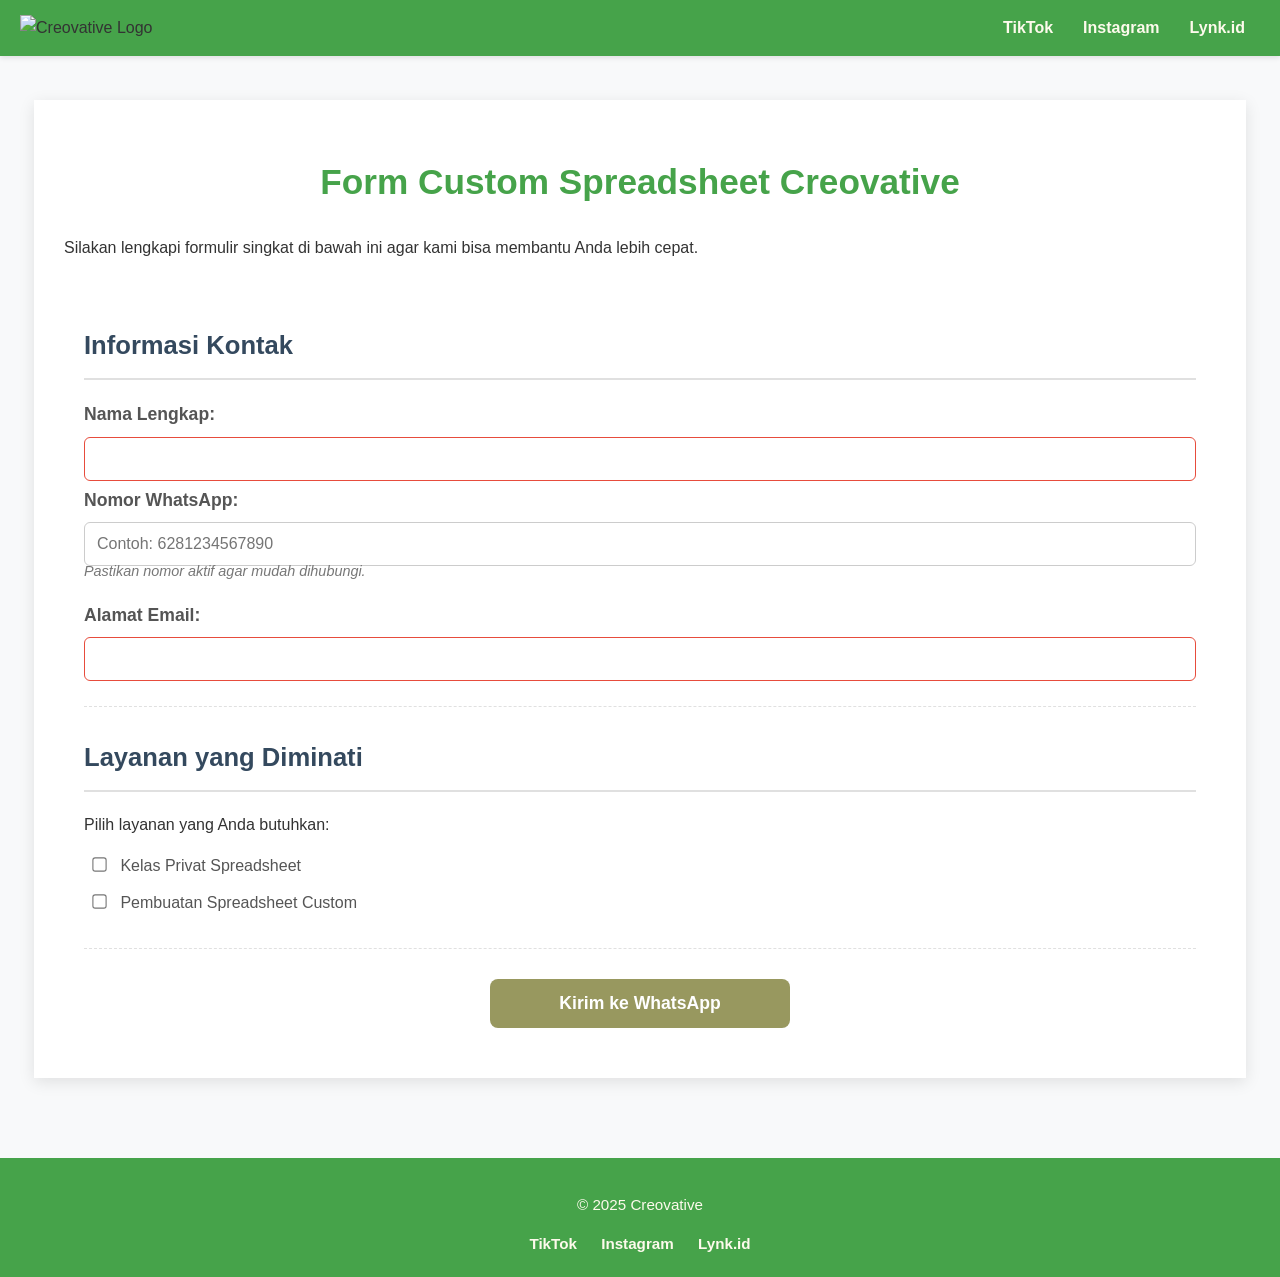
==== form-customer/index.html @ 51a737f7 "Add files via upload" ====
<!DOCTYPE html>
<html lang="id">
<head>
    <meta charset="UTF-8">
    <meta name="viewport" content="width=device-width, initial-scale=1.0, user-scalable=no, maximum-scale=1.0, minimum-scale=1.0">
    
    <title>Form Custom Spreadsheet - Creovative</title>
    <meta name="description" content="Lebih Produktif Bersama Creovative">
    <meta name="theme-color" content="#98985F">
    <meta name="apple-mobile-web-app-status-bar-style" content="black-translucent">

    <link rel="icon" type="image/webp" href="https://raw.githubusercontent.com/creovative/creovative.github.io/refs/heads/main/IMG_4034.webp">
    <link rel="apple-touch-icon" href="https://raw.githubusercontent.com/creovative/creovative.github.io/refs/heads/main/IMG_4034.webp">
    <meta property="og:title" content="Form Custom Spreadsheet - Creovative">
    <meta property="og:description" content="Lebih Produktif Bersama Creovative">
    <meta property="og:image" content="https://raw.githubusercontent.com/creovative/creovative.github.io/refs/heads/main/IMG_4034.webp">
    <meta property="og:url" content="https://creovative.github.io/">
    <meta property="og:type" content="website">
    <meta property="og:site_name" content="Creovative">
    
    <style>
        body {
            font-family: 'Segoe UI', Tahoma, Geneva, Verdana, sans-serif;
            line-height: 1.6;
            margin: 0;
            padding: 0;
            background-color: #f8f9fa;
            color: #333;
            box-sizing: border-box;
            min-height: 100vh;
            display: flex;
            flex-direction: column;
            overflow-x: hidden;
        }

        header {
            background: #46a34a;
            padding: 15px 0;
            display: flex;
            justify-content: space-between;
            align-items: center;
            box-shadow: 0 2px 5px rgba(0, 0, 0, 0.1);
            width: 100%;
            position: fixed;
            top: 0;
            left: 0;
            z-index: 1000;
        }

        header .logo img {
            height: 50px;
            width: auto;
            margin-left: 20px;
        }

        header nav {
            margin-right: 20px;
        }

        header nav a {
            color: #FDFAEC;
            text-decoration: none;
            margin: 0 15px;
            font-weight: bold;
            font-size: 1em;
            transition: color 0.3s ease;
        }

        header nav a:hover {
            color: #2c3e50;
        }

        .hamburger {
            display: none;
            font-size: 1.5em;
            color: #FDFAEC;
            cursor: pointer;
            margin-right: 20px;
        }

        .nav-menu {
            display: flex;
            align-items: center;
        }

        .nav-menu.active {
            display: flex;
            flex-direction: column;
            position: absolute;
            top: 60px;
            right: 20px;
            background: #46a34a;
            padding: 10px;
            border-radius: 5px;
            box-shadow: 0 2px 5px rgba(0, 0, 0, 0.2);
        }

        .nav-menu.active a {
            margin: 10px 0;
        }

        .container {
            max-width: 1200px;
            margin: 100px auto 40px auto; /* Jarak simetris untuk desktop */
            background: #fff;
            padding: 30px;
            box-shadow: 0 4px 15px rgba(0, 0, 0, 0.1);
            width: 90%;
            flex-grow: 1;
        }

        .container form {
            padding: 20px;
        }

        h1 {
            color: #46a34a;
            text-align: center;
            margin-bottom: 25px;
            font-size: 2.2em;
        }

        h2 {
            color: #34495e;
            border-bottom: 2px solid #e0e0e0;
            padding-bottom: 12px;
            margin-top: 30px;
            margin-bottom: 20px;
            font-size: 1.6em;
        }

        p {
            margin-bottom: 15px;
        }

        .section {
            margin-bottom: 30px;
            padding-bottom: 20px;
            border-bottom: 1px dashed #e0e0e0;
            display: none;
        }

        .section.always-visible {
            display: block;
        }

        .section:last-child {
            border-bottom: none;
        }

        label {
            display: block;
            margin-bottom: 8px;
            font-weight: bold;
            color: #555;
            font-size: 1.1em;
        }

        input[type="text"],
        input[type="email"],
        input[type="tel"],
        textarea,
        select {
            width: 100%;
            padding: 12px;
            margin-bottom: 5px;
            border: 1px solid #ccc;
            border-radius: 6px;
            box-sizing: border-box;
            font-size: 1em;
            transition: border-color 0.3s ease, box-shadow 0.3s ease;
        }

        input[type="text"]:focus,
        input[type="email"]:focus,
        input[type="tel"]:focus,
        textarea:focus,
        select:focus {
            border-color: #007bff;
            box-shadow: 0 0 5px rgba(0, 123, 255, 0.2);
            outline: none;
        }

        input:invalid:not(:placeholder-shown),
        textarea:invalid:not(:placeholder-shown) {
            border-color: #e74c3c;
        }

        .error-message {
            color: #e74c3c;
            font-size: 0.85em;
            margin-top: 5px;
            margin-bottom: 15px;
            display: none;
        }

        input[type="radio"],
        input[type="checkbox"] {
            margin-right: 10px;
            transform: scale(1.1);
        }

        .radio-group label,
        .checkbox-group label {
            display: block;
            font-weight: normal;
            margin-bottom: 12px;
            font-size: 1em;
            padding-left: 5px;
        }

        textarea {
            resize: vertical;
            min-height: 80px;
        }

        .note {
            font-size: 0.9em;
            color: #777;
            margin-top: -10px;
            margin-bottom: 20px;
            line-height: 1.4;
        }

        .whatsapp-button {
            display: block;
            width: 100%;
            max-width: 300px; /* Batas maksimum lebar tombol */
            margin: 25px auto 0 auto;
            background-color: #98985F;
            color: white;
            padding: 14px 28px;
            border-radius: 8px;
            text-decoration: none;
            font-weight: bold;
            font-size: 1.1em;
            text-align: center;
            transition: background-color 0.3s ease, transform 0.2s ease;
            border: none;
            cursor: pointer;
            box-sizing: border-box;
        }

        .whatsapp-button:hover {
            background-color: #7A7A4C;
            transform: translateY(-2px);
        }

        .final-note {
            text-align: center;
            margin-top: 20px;
            font-size: 0.9em;
            color: #6a5a00;
            background-color: #fef8e7;
            padding: 15px;
            border-left: 6px solid #ffc107;
            border-radius: 8px;
        }

        .service-error-message {
            color: #e74c3c;
            font-size: 0.9em;
            margin-top: -10px;
            margin-bottom: 15px;
            display: none;
        }

        footer {
            background: #46a34a;
            padding: 20px 0;
            text-align: center;
            color: #FDFAEC;
            font-size: 0.95em;
            margin-top: 40px;
            width: 100%;
        }

        footer a {
            color: #FDFAEC;
            text-decoration: none;
            margin: 0 10px;
            font-weight: bold;
            transition: color 0.3s ease;
        }

        footer a:hover {
            color: #2c3e50;
        }

        footer .social-links {
            margin-top: 10px;
        }

        @media (max-width: 1024px) {
            .container {
                width: 95%;
                margin: 80px auto 30px auto;
                padding: 20px;
            }

            .container form {
                padding: 15px;
            }

            .whatsapp-button {
                max-width: 250px;
            }
        }

        @media (max-width: 768px) {
            .hamburger {
                display: block;
            }

            .nav-menu {
                display: none;
            }

            .nav-menu.active {
                display: flex;
            }

            header nav {
                display: none;
            }

            header {
                padding: 10px 0;
            }

            header .logo img {
                height: 40px;
                margin-left: 15px;
            }

            .container {
                width: 90%;
                margin: 70px auto 25px auto;
                padding: 15px;
            }

            .container form {
                padding: 10px;
            }

            h1 {
                font-size: 1.8em;
            }

            h2 {
                font-size: 1.4em;
                margin-top: 20px;
            }

            input[type="text"],
            input[type="email"],
            input[type="tel"],
            textarea,
            select {
                padding: 10px;
                margin-bottom: 8px;
            }

            .error-message {
                margin-bottom: 10px;
            }

            .radio-group label,
            .checkbox-group label {
                margin-bottom: 10px;
            }

            .whatsapp-button {
                max-width: 200px;
                padding: 12px 20px;
                font-size: 1em;
            }

            footer {
                padding: 15px 0;
                margin-top: 25px;
                font-size: 0.9em;
            }

            footer a {
                margin: 0 8px;
            }
        }

        @media (max-width: 480px) {
            .hamburger {
                margin-right: 15px;
            }

            header .logo img {
                height: 35px;
                margin-left: 10px;
            }

            .container {
                width: 85%;
                margin: 60px auto 20px auto;
                padding: 10px;
            }

            .container form {
                padding: 8px;
            }

            h1 {
                font-size: 1.5em;
                margin-bottom: 15px;
            }

            h2 {
                font-size: 1.2em;
                margin-top: 15px;
                padding-bottom: 6px;
            }

            label {
                font-size: 1em;
                margin-bottom: 6px;
            }

            input[type="text"],
            input[type="email"],
            input[type="tel"],
            textarea,
            select {
                padding: 8px;
                margin-bottom: 6px;
            }

            .error-message {
                margin-bottom: 8px;
                font-size: 0.8em;
            }

            .note {
                font-size: 0.85em;
                margin-bottom: 12px;
            }

            .radio-group label,
            .checkbox-group label {
                font-size: 0.9em;
                margin-bottom: 8px;
            }

            .final-note {
                padding: 12px;
                font-size: 0.85em;
            }

            .whatsapp-button {
                max-width: 180px;
                padding: 10px 15px;
                font-size: 0.9em;
                margin-top: 15px;
            }

            footer {
                padding: 10px 0;
                margin-top: 20px;
                font-size: 0.8em;
            }

            footer a {
                display: block;
                margin: 5px 0;
            }
        }
    </style>
</head>
<body>
    <header>
        <div class="logo">
            <img src="https://raw.githubusercontent.com/creovative/creovative.github.io/refs/heads/main/IMG_4034.webp" alt="Creovative Logo">
        </div>
        <div class="hamburger">☰</div>
        <nav class="nav-menu">
            <a href="https://www.tiktok.com/@creovativee?_t=ZS-8x0nUzgeX7S&_r=1" target="_blank" rel="noopener noreferrer">TikTok</a>
            <a href="https://www.instagram.com/creovative_?igsh=OXc0cjI1Z3Jncjg1" target="_blank" rel="noopener noreferrer">Instagram</a>
            <a href="https://lynk.id/creovative" target="_blank" rel="noopener noreferrer">Lynk.id</a>
        </nav>
    </header>

    <div class="container">
        <h1>Form Custom Spreadsheet Creovative</h1>
        <p>Silakan lengkapi formulir singkat di bawah ini agar kami bisa membantu Anda lebih cepat.</p>

        <form id="creovativeForm" novalidate>
            <div class="section always-visible">
                <h2>Informasi Kontak</h2>
                <div>
                    <label for="nama">Nama Lengkap:</label>
                    <input type="text" id="nama" name="nama" required>
                    <div class="error-message" id="namaError">Nama lengkap wajib diisi.</div>
                </div>

                <div>
                    <label for="whatsapp">Nomor WhatsApp:</label>
                    <input type="tel" id="whatsapp" name="whatsapp" placeholder="Contoh: 6281234567890" required>
                    <div class="error-message" id="whatsappError">Nomor WhatsApp wajib diisi.</div>
                    <p class="note"><em>Pastikan nomor aktif agar mudah dihubungi.</em></p>
                </div>

                <div>
                    <label for="email">Alamat Email:</label>
                    <input type="email" id="email" name="email" required>
                    <div class="error-message" id="emailError">Alamat email wajib diisi dan format harus benar.</div>
                </div>
            </div>

            <div class="section always-visible">
                <h2>Layanan yang Diminati</h2>
                <p>Pilih layanan yang Anda butuhkan:</p>
                <div class="checkbox-group" id="layananCheckboxes">
                    <label><input type="checkbox" name="layanan" value="Kelas Privat Spreadsheet" id="checkboxPrivat"> Kelas Privat Spreadsheet</label>
                    <label><input type="checkbox" name="layanan" value="Pembuatan Spreadsheet Custom" id="checkboxCustom"> Pembuatan Spreadsheet Custom</label>
                </div>
                <div class="service-error-message" id="layananError">Mohon pilih setidaknya satu layanan.</div>
            </div>

            <div class="section" id="kebutuhanSection">
                <h2>Ceritakan Kebutuhan Anda</h2>
                <div>
                    <label for="kebutuhan_detail">Jelaskan singkat kebutuhan Anda (Misal: belajar VLOOKUP, buat laporan keuangan, dll.):</label>
                    <textarea id="kebutuhan_detail" name="kebutuhan_detail" placeholder="Contoh: Saya ingin belajar membuat dashboard data penjualan dengan PivotTable dan grafik. Atau: Saya butuh spreadsheet untuk melacak inventaris toko online saya." required></textarea>
                    <div class="error-message" id="kebutuhanDetailError">Penjelasan kebutuhan wajib diisi.</div>
                </div>
            </div>
            
            <button type="button" class="whatsapp-button" id="sendWhatsapp">Kirim ke WhatsApp</button>
        </form>
    </div>

    <footer>
        <p>© 2025 Creovative </p>
        <div class="social-links">
            <a href="https://www.tiktok.com/@creovativee?_t=ZS-8x0nUzgeX7S&_r=1" target="_blank" rel="noopener noreferrer">TikTok</a>
            <a href="https://www.instagram.com/creovative_?igsh=OXc0cjI1Z3Jncjg1" target="_blank" rel="noopener noreferrer">Instagram</a>
            <a href="https://lynk.id/creovative" target="_blank" rel="noopener noreferrer">Lynk.id</a>
        </div>
    </footer>

    <script>
        document.addEventListener('DOMContentLoaded', function() {
            const form = document.getElementById('creovativeForm');
            const checkboxPrivat = document.getElementById('checkboxPrivat');
            const checkboxCustom = document.getElementById('checkboxCustom');
            const kebutuhanSection = document.getElementById('kebutuhanSection');
            const whatsappButton = document.getElementById('sendWhatsapp');
            const hamburger = document.querySelector('.hamburger');
            const navMenu = document.querySelector('.nav-menu');

            const namaError = document.getElementById('namaError');
            const whatsappError = document.getElementById('whatsappError');
            const emailError = document.getElementById('emailError');
            const kebutuhanDetailError = document.getElementById('kebutuhanDetailError');
            const layananError = document.getElementById('layananError');

            function showError(element, messageElement, isValid) {
                if (isValid) {
                    messageElement.style.display = 'none';
                    element.style.borderColor = '#ccc';
                } else {
                    messageElement.style.display = 'block';
                    element.style.borderColor = '#e74c3c';
                }
            }

            function toggleKebutuhanSection() {
                if (checkboxPrivat.checked || checkboxCustom.checked) {
                    kebutuhanSection.style.display = 'block';
                    document.getElementById('kebutuhan_detail').setAttribute('required', 'required');
                } else {
                    kebutuhanSection.style.display = 'none';
                    document.getElementById('kebutuhan_detail').removeAttribute('required');
                    document.getElementById('kebutuhan_detail').value = '';
                    showError(document.getElementById('kebutuhan_detail'), kebutuhanDetailError, true);
                }
            }

            checkboxPrivat.addEventListener('change', toggleKebutuhanSection);
            checkboxCustom.addEventListener('change', toggleKebutuhanSection);

            toggleKebutuhanSection();

            whatsappButton.addEventListener('click', function(event) {
                event.preventDefault();

                let formIsValid = true;

                if (document.getElementById('nama').value.trim() === '') {
                    showError(document.getElementById('nama'), namaError, false);
                    formIsValid = false;
                } else {
                    showError(document.getElementById('nama'), namaError, true);
                }

                if (document.getElementById('whatsapp').value.trim() === '') {
                    showError(document.getElementById('whatsapp'), whatsappError, false);
                    formIsValid = false;
                } else {
                    showError(document.getElementById('whatsapp'), whatsappError, true);
                }

                const emailInput = document.getElementById('email');
                if (emailInput.value.trim() === '') {
                    showError(emailInput, emailError, false);
                    emailError.textContent = 'Alamat email wajib diisi.';
                    formIsValid = false;
                } else if (!emailInput.checkValidity()) {
                    showError(emailInput, emailError, false);
                    emailError.textContent = 'Format email tidak valid.';
                    formIsValid = false;
                } else {
                    showError(emailInput, emailError, true);
                    emailError.textContent = 'Alamat email wajib diisi dan format harus benar.';
                }

                const isPrivatChecked = checkboxPrivat.checked;
                const isCustomChecked = checkboxCustom.checked;
                if (!isPrivatChecked && !isCustomChecked) {
                    layananError.style.display = 'block';
                    formIsValid = false;
                } else {
                    layananError.style.display = 'none';
                }

                if (kebutuhanSection.style.display === 'block') {
                    if (document.getElementById('kebutuhan_detail').value.trim() === '') {
                        showError(document.getElementById('kebutuhan_detail'), kebutuhanDetailError, false);
                        formIsValid = false;
                    } else {
                        showError(document.getElementById('kebutuhan_detail'), kebutuhanDetailError, true);
                    }
                }

                if (!formIsValid) {
                    const firstInvalid = form.querySelector('.error-message[style*="display: block"]');
                    if (firstInvalid) {
                        const inputElement = firstInvalid.previousElementSibling.tagName === 'P'
                            ? firstInvalid.previousElementSibling.previousElementSibling
                            : firstInvalid.previousElementSibling;
                        if (inputElement) {
                            inputElement.scrollIntoView({ behavior: 'smooth', block: 'center' });
                            inputElement.focus();
                        }
                    }
                    return;
                }

                let message = 'Halo Creovative! Saya sudah mengisi form konsultasi custom sheet. Berikut ringkasan data saya:\n\n';

                const getValue = (id) => document.getElementById(id) ? document.getElementById(id).value.trim() : '';
                const getCheckboxValues = (name) => {
                    const checkboxes = document.getElementsByName(name);
                    const values = [];
                    for (const checkbox of checkboxes) {
                        if (checkbox.checked) {
                            values.push(checkbox.value);
                        }
                    }
                    return values.length > 0 ? values.join(', ') : 'Tidak dipilih';
                };

                message += '--- Info Kontak ---\n';
                message += 'Nama: ' + getValue('nama') + '\n';
                message += 'WhatsApp: ' + getValue('whatsapp') + '\n';
                message += 'Email: ' + getValue('email') + '\n';
                message += '\n';

                message += '--- Layanan Diminati ---\n';
                message += 'Layanan: ' + getCheckboxValues('layanan') + '\n\n';

                if (isPrivatChecked || isCustomChecked) {
                    message += '--- Kebutuhan Saya ---\n';
                    message += 'Detail: ' + (getValue('kebutuhan_detail') || 'Tidak diisi') + '\n\n';
                }

                message += 'Mohon tindak lanjutnya yaa, terimakasih!';

                const whatsappNumber = '62881080606200';
                const encodedMessage = encodeURIComponent(message);
                const whatsappUrl = `https://wa.me/${whatsappNumber}?text=${encodedMessage}`;

                window.open(whatsappUrl, '_blank');
            });

            document.getElementById('nama').addEventListener('input', function() {
                showError(this, namaError, this.value.trim() !== '');
            });

            document.getElementById('whatsapp').addEventListener('input', function() {
                showError(this, whatsappError, this.value.trim() !== '');
            });

            document.getElementById('email').addEventListener('input', function() {
                if (this.value.trim() === '' || !this.checkValidity()) {
                    showError(this, emailError, false);
                    emailError.textContent = this.value.trim() === '' ? 'Alamat email wajib diisi.' : 'Format email tidak valid.';
                } else {
                    showError(this, emailError, true);
                    emailError.textContent = 'Alamat email wajib diisi dan format harus benar.';
                }
            });

            document.getElementById('kebutuhan_detail').addEventListener('input', function() {
                if (kebutuhanSection.style.display === 'block') {
                    showError(this, kebutuhanDetailError, this.value.trim() !== '');
                }
            });

            checkboxPrivat.addEventListener('change', function() {
                if (checkboxPrivat.checked || checkboxCustom.checked) {
                    layananError.style.display = 'none';
                }
            });

            checkboxCustom.addEventListener('change', function() {
                if (checkboxPrivat.checked || checkboxCustom.checked) {
                    layananError.style.display = 'none';
                }
            });

            // Toggle hamburger menu
            hamburger.addEventListener('click', function() {
                navMenu.classList.toggle('active');
            });
        });
    </script>
</body>
</html>
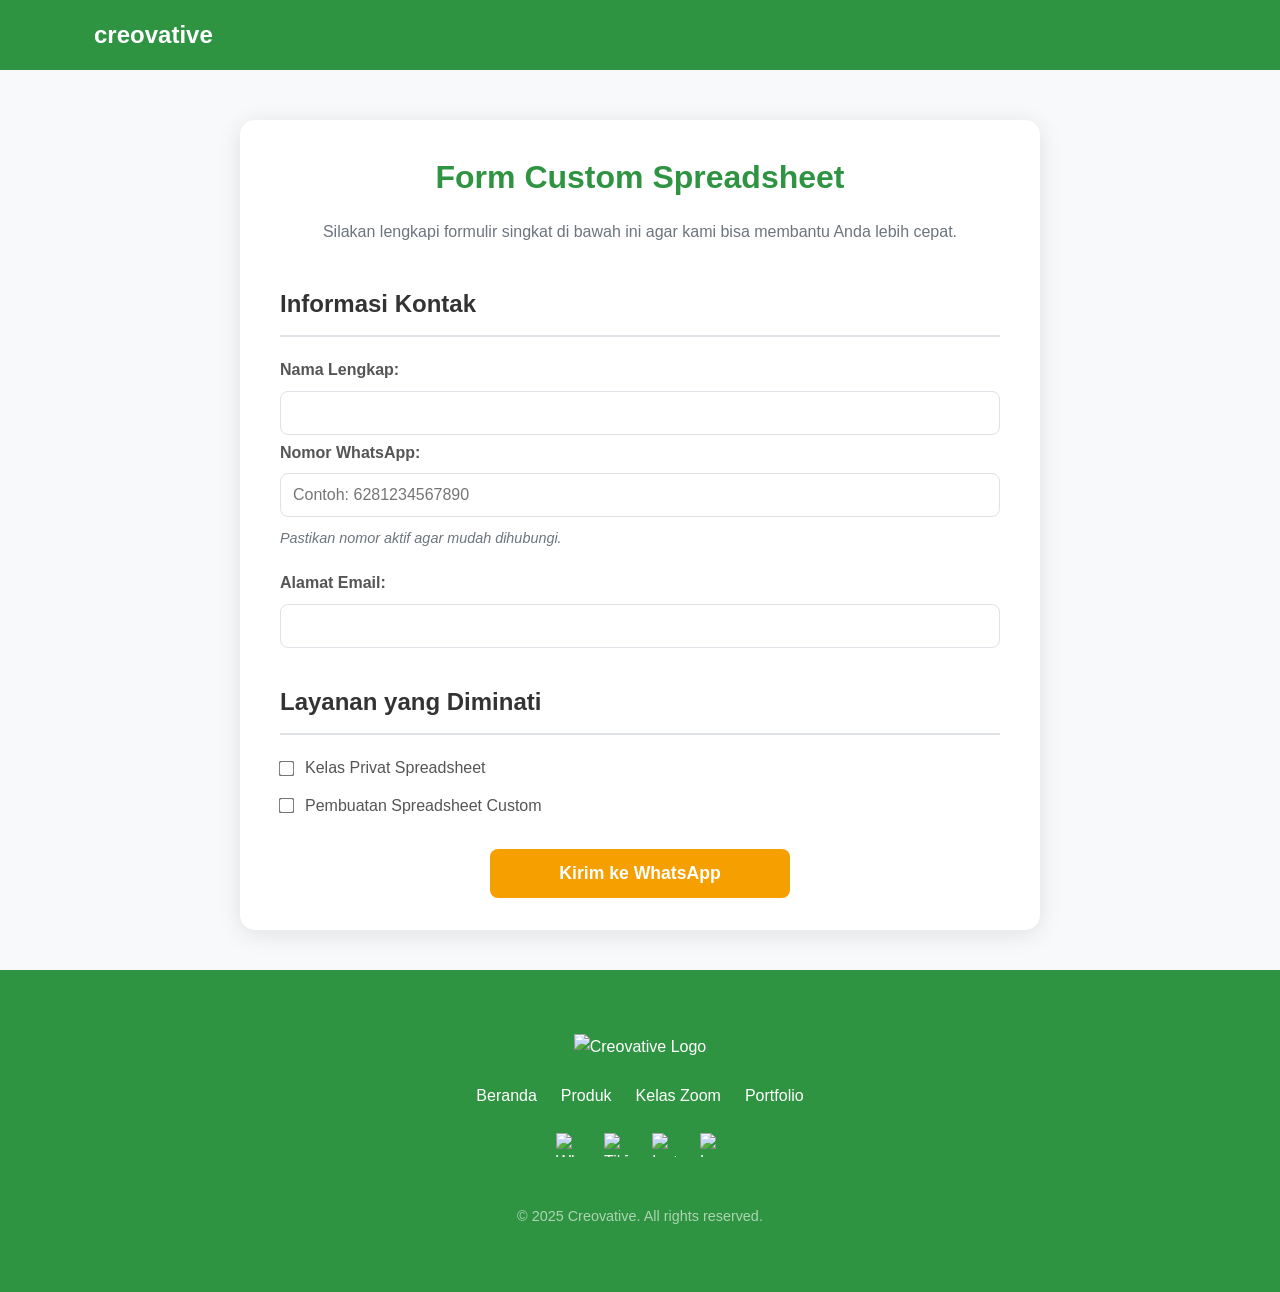
==== commit ae776aa7: "Update index.html" ====
--- a/form-customer/index.html
+++ b/form-customer/index.html
@@ -6,506 +6,209 @@
     
     <title>Form Custom Spreadsheet - Creovative</title>
     <meta name="description" content="Lebih Produktif Bersama Creovative">
-    <meta name="theme-color" content="#98985F">
+    <meta name="theme-color" content="#2f9442">
     <meta name="apple-mobile-web-app-status-bar-style" content="black-translucent">
 
-    <link rel="icon" type="image/webp" href="https://raw.githubusercontent.com/creovative/creovative.github.io/refs/heads/main/IMG_4034.webp">
-    <link rel="apple-touch-icon" href="https://raw.githubusercontent.com/creovative/creovative.github.io/refs/heads/main/IMG_4034.webp">
+    <link rel="icon" type="image/webp" href="https://raw.githubusercontent.com/creovative/creovative.github.io/refs/heads/main/img/creovative-logo2.webp">
+    <link rel="apple-touch-icon" href="https://raw.githubusercontent.com/creovative/creovative.github.io/refs/heads/main/img/creovative-logo2.webp">
     <meta property="og:title" content="Form Custom Spreadsheet - Creovative">
-    <meta property="og:description" content="Lebih Produktif Bersama Creovative">
-    <meta property="og:image" content="https://raw.githubusercontent.com/creovative/creovative.github.io/refs/heads/main/IMG_4034.webp">
-    <meta property="og:url" content="https://creovative.github.io/">
+    <meta property="og:description" content="Kelola Bisnis, keuangan pribadi, atau kebiasaan harian lebih cepat dan rapi tanpa ribet.">
+    <meta property="og:image" content="https://raw.githubusercontent.com/creovative/creovative.github.io/refs/heads/main/img/creovative-logo2.webp">
+    <meta property="og:url" content="https://creovative.art/">
     <meta property="og:type" content="website">
     <meta property="og:site_name" content="Creovative">
     
     <style>
+        :root {
+            --green-dark: #2f9442;
+            --orange-accent: #f59f00;
+            --text-dark: #333;
+            --text-light: #6c757d;
+            --border-color: #dee2e6;
+            --white: #fff;
+            --bg-light-grey: #f8f9fa;
+        }
+
+        * { margin: 0; padding: 0; box-sizing: border-box; }
+        html { scroll-behavior: smooth; }
         body {
-            font-family: 'Segoe UI', Tahoma, Geneva, Verdana, sans-serif;
+            font-family: -apple-system, BlinkMacSystemFont, "Segoe UI", Roboto, "Helvetica Neue", Arial, sans-serif;
             line-height: 1.6;
-            margin: 0;
-            padding: 0;
-            background-color: #f8f9fa;
-            color: #333;
-            box-sizing: border-box;
+            background-color: var(--bg-light-grey);
+            color: var(--text-dark);
             min-height: 100vh;
             display: flex;
             flex-direction: column;
             overflow-x: hidden;
         }
 
-        header {
-            background: #46a34a;
-            padding: 15px 0;
-            display: flex;
-            justify-content: space-between;
-            align-items: center;
-            box-shadow: 0 2px 5px rgba(0, 0, 0, 0.1);
-            width: 100%;
-            position: fixed;
-            top: 0;
-            left: 0;
-            z-index: 1000;
-        }
-
-        header .logo img {
-            height: 50px;
-            width: auto;
-            margin-left: 20px;
-        }
-
-        header nav {
-            margin-right: 20px;
-        }
-
-        header nav a {
-            color: #FDFAEC;
-            text-decoration: none;
-            margin: 0 15px;
-            font-weight: bold;
-            font-size: 1em;
-            transition: color 0.3s ease;
-        }
-
-        header nav a:hover {
-            color: #2c3e50;
-        }
-
-        .hamburger {
-            display: none;
-            font-size: 1.5em;
-            color: #FDFAEC;
-            cursor: pointer;
-            margin-right: 20px;
-        }
-
-        .nav-menu {
-            display: flex;
-            align-items: center;
-        }
-
-        .nav-menu.active {
-            display: flex;
-            flex-direction: column;
-            position: absolute;
-            top: 60px;
-            right: 20px;
-            background: #46a34a;
-            padding: 10px;
-            border-radius: 5px;
-            box-shadow: 0 2px 5px rgba(0, 0, 0, 0.2);
-        }
-
-        .nav-menu.active a {
-            margin: 10px 0;
-        }
-
         .container {
-            max-width: 1200px;
-            margin: 100px auto 40px auto; /* Jarak simetris untuk desktop */
-            background: #fff;
-            padding: 30px;
-            box-shadow: 0 4px 15px rgba(0, 0, 0, 0.1);
+            max-width: 800px;
+            margin: 120px auto 40px auto;
+            background: var(--white);
+            padding: 2rem 2.5rem;
+            box-shadow: 0 4px 25px rgba(0, 0, 0, 0.1);
+            border-radius: 15px;
             width: 90%;
             flex-grow: 1;
         }
 
-        .container form {
-            padding: 20px;
-        }
-
+        /* --- HEADER --- */
+        header { background: var(--green-dark); color: var(--white); padding: 1rem 0; position: fixed; width: 100%; top: 0; z-index: 1000; }
+        header .container-header { max-width: 1140px; margin: 0 auto; padding: 0 1.5rem; display: flex; justify-content: space-between; align-items: center; }
+        .brand { font-size: 1.5rem; font-weight: 700; color: var(--white); text-decoration: none; }
+        
+        /* --- FORM STYLES --- */
         h1 {
-            color: #46a34a;
+            color: var(--green-dark);
             text-align: center;
-            margin-bottom: 25px;
-            font-size: 2.2em;
-        }
-
+            margin-bottom: 1rem;
+            font-size: 2em;
+        }
+        .form-intro {
+            text-align: center;
+            color: var(--text-light);
+            margin-bottom: 2.5rem;
+        }
         h2 {
-            color: #34495e;
-            border-bottom: 2px solid #e0e0e0;
+            color: var(--text-dark);
+            border-bottom: 2px solid var(--border-color);
             padding-bottom: 12px;
             margin-top: 30px;
             margin-bottom: 20px;
-            font-size: 1.6em;
-        }
-
-        p {
-            margin-bottom: 15px;
-        }
-
-        .section {
-            margin-bottom: 30px;
-            padding-bottom: 20px;
-            border-bottom: 1px dashed #e0e0e0;
-            display: none;
-        }
-
-        .section.always-visible {
-            display: block;
-        }
-
-        .section:last-child {
-            border-bottom: none;
-        }
+            font-size: 1.5em;
+        }
+        .section { margin-bottom: 30px; }
+        .section.hidden { display: none; }
 
         label {
             display: block;
             margin-bottom: 8px;
             font-weight: bold;
             color: #555;
-            font-size: 1.1em;
+            font-size: 1em;
         }
 
         input[type="text"],
         input[type="email"],
         input[type="tel"],
-        textarea,
-        select {
+        textarea {
             width: 100%;
             padding: 12px;
             margin-bottom: 5px;
-            border: 1px solid #ccc;
-            border-radius: 6px;
+            border: 1px solid var(--border-color);
+            border-radius: 8px;
             box-sizing: border-box;
             font-size: 1em;
             transition: border-color 0.3s ease, box-shadow 0.3s ease;
         }
-
         input[type="text"]:focus,
         input[type="email"]:focus,
         input[type="tel"]:focus,
-        textarea:focus,
-        select:focus {
-            border-color: #007bff;
-            box-shadow: 0 0 5px rgba(0, 123, 255, 0.2);
+        textarea:focus {
+            border-color: var(--green-dark);
+            box-shadow: 0 0 8px rgba(47, 148, 66, 0.2);
             outline: none;
         }
-
-        input:invalid:not(:placeholder-shown),
-        textarea:invalid:not(:placeholder-shown) {
-            border-color: #e74c3c;
-        }
-
-        .error-message {
-            color: #e74c3c;
-            font-size: 0.85em;
-            margin-top: 5px;
-            margin-bottom: 15px;
-            display: none;
-        }
-
-        input[type="radio"],
-        input[type="checkbox"] {
-            margin-right: 10px;
-            transform: scale(1.1);
-        }
-
-        .radio-group label,
+        
         .checkbox-group label {
-            display: block;
+            display: flex;
+            align-items: center;
             font-weight: normal;
             margin-bottom: 12px;
             font-size: 1em;
-            padding-left: 5px;
-        }
-
-        textarea {
-            resize: vertical;
-            min-height: 80px;
-        }
-
-        .note {
-            font-size: 0.9em;
-            color: #777;
-            margin-top: -10px;
-            margin-bottom: 20px;
-            line-height: 1.4;
-        }
-
-        .whatsapp-button {
+            cursor: pointer;
+        }
+        input[type="checkbox"] {
+            margin-right: 12px;
+            transform: scale(1.2);
+            accent-color: var(--green-dark);
+        }
+        textarea { resize: vertical; min-height: 100px; }
+        .note { font-size: 0.9em; color: var(--text-light); margin-top: 5px; margin-bottom: 20px; }
+        .error-message { color: #e74c3c; font-size: 0.85em; margin-top: 5px; margin-bottom: 15px; display: none; }
+        
+        .btn-orange {
             display: block;
             width: 100%;
-            max-width: 300px; /* Batas maksimum lebar tombol */
+            max-width: 300px;
             margin: 25px auto 0 auto;
-            background-color: #98985F;
-            color: white;
+            background: var(--orange-accent);
+            color: var(--white);
             padding: 14px 28px;
             border-radius: 8px;
             text-decoration: none;
             font-weight: bold;
             font-size: 1.1em;
             text-align: center;
-            transition: background-color 0.3s ease, transform 0.2s ease;
+            transition: all 0.3s ease;
             border: none;
             cursor: pointer;
-            box-sizing: border-box;
-        }
-
-        .whatsapp-button:hover {
-            background-color: #7A7A4C;
-            transform: translateY(-2px);
-        }
-
-        .final-note {
-            text-align: center;
-            margin-top: 20px;
-            font-size: 0.9em;
-            color: #6a5a00;
-            background-color: #fef8e7;
-            padding: 15px;
-            border-left: 6px solid #ffc107;
-            border-radius: 8px;
-        }
-
-        .service-error-message {
-            color: #e74c3c;
-            font-size: 0.9em;
-            margin-top: -10px;
-            margin-bottom: 15px;
-            display: none;
-        }
-
-        footer {
-            background: #46a34a;
-            padding: 20px 0;
-            text-align: center;
-            color: #FDFAEC;
-            font-size: 0.95em;
-            margin-top: 40px;
-            width: 100%;
-        }
-
-        footer a {
-            color: #FDFAEC;
-            text-decoration: none;
-            margin: 0 10px;
-            font-weight: bold;
-            transition: color 0.3s ease;
-        }
-
-        footer a:hover {
-            color: #2c3e50;
-        }
-
-        footer .social-links {
-            margin-top: 10px;
-        }
-
-        @media (max-width: 1024px) {
+        }
+        .btn-orange:hover { opacity: 0.9; transform: translateY(-2px); }
+
+        /* --- FOOTER --- */
+        /* REVISI: Footer dirapikan */
+        footer { background: var(--green-dark); color: var(--white); padding: 4rem 1rem; margin-top: auto; }
+        footer .container {
+            display: flex;
+            flex-direction: column;
+            align-items: center;
+            gap: 1.5rem;
+            max-width: 1140px;
+            margin: 0 auto;
+            padding: 0;
+            background: none;
+            box-shadow: none;
+            border-radius: 0;
+        }
+        .footer-logo { max-width: 150px; }
+        .footer-nav { list-style: none; display: flex; justify-content: center; gap: 1.5rem; flex-wrap: wrap; padding: 0; }
+        .footer-nav a { color: var(--white); text-decoration: none; transition: opacity 0.3s ease; }
+        .footer-nav a:hover { opacity: 0.8; }
+        .social-links { display: flex; justify-content: center; align-items: center; gap: 1.5rem; flex-wrap: wrap; }
+        .social-link { display: flex; align-items: center; gap: 0.5rem; text-decoration: none; color: var(--white); transition: opacity 0.3s ease; }
+        .social-link:hover { opacity: 0.8; }
+        .social-icon { width: 24px; height: 24px; }
+        .copyright { margin-top: 1.5rem; font-size: 0.9rem; opacity: 0.6; }
+
+        /* --- RESPONSIVE STYLES --- */
+        @media (max-width: 768px) {
             .container {
                 width: 95%;
-                margin: 80px auto 30px auto;
-                padding: 20px;
+                margin: 90px auto 30px auto;
+                padding: 1.5rem;
             }
-
-            .container form {
-                padding: 15px;
-            }
-
-            .whatsapp-button {
-                max-width: 250px;
-            }
-        }
-
-        @media (max-width: 768px) {
-            .hamburger {
-                display: block;
-            }
-
-            .nav-menu {
-                display: none;
-            }
-
-            .nav-menu.active {
-                display: flex;
-            }
-
-            header nav {
-                display: none;
-            }
-
-            header {
-                padding: 10px 0;
-            }
-
-            header .logo img {
-                height: 40px;
-                margin-left: 15px;
-            }
-
-            .container {
-                width: 90%;
-                margin: 70px auto 25px auto;
-                padding: 15px;
-            }
-
-            .container form {
-                padding: 10px;
-            }
-
-            h1 {
-                font-size: 1.8em;
-            }
-
-            h2 {
-                font-size: 1.4em;
-                margin-top: 20px;
-            }
-
-            input[type="text"],
-            input[type="email"],
-            input[type="tel"],
-            textarea,
-            select {
-                padding: 10px;
-                margin-bottom: 8px;
-            }
-
-            .error-message {
-                margin-bottom: 10px;
-            }
-
-            .radio-group label,
-            .checkbox-group label {
-                margin-bottom: 10px;
-            }
-
-            .whatsapp-button {
-                max-width: 200px;
-                padding: 12px 20px;
-                font-size: 1em;
-            }
-
-            footer {
-                padding: 15px 0;
-                margin-top: 25px;
-                font-size: 0.9em;
-            }
-
-            footer a {
-                margin: 0 8px;
-            }
-        }
-
-        @media (max-width: 480px) {
-            .hamburger {
-                margin-right: 15px;
-            }
-
-            header .logo img {
-                height: 35px;
-                margin-left: 10px;
-            }
-
-            .container {
-                width: 85%;
-                margin: 60px auto 20px auto;
-                padding: 10px;
-            }
-
-            .container form {
-                padding: 8px;
-            }
-
-            h1 {
-                font-size: 1.5em;
-                margin-bottom: 15px;
-            }
-
-            h2 {
-                font-size: 1.2em;
-                margin-top: 15px;
-                padding-bottom: 6px;
-            }
-
-            label {
-                font-size: 1em;
-                margin-bottom: 6px;
-            }
-
-            input[type="text"],
-            input[type="email"],
-            input[type="tel"],
-            textarea,
-            select {
-                padding: 8px;
-                margin-bottom: 6px;
-            }
-
-            .error-message {
-                margin-bottom: 8px;
-                font-size: 0.8em;
-            }
-
-            .note {
-                font-size: 0.85em;
-                margin-bottom: 12px;
-            }
-
-            .radio-group label,
-            .checkbox-group label {
-                font-size: 0.9em;
-                margin-bottom: 8px;
-            }
-
-            .final-note {
-                padding: 12px;
-                font-size: 0.85em;
-            }
-
-            .whatsapp-button {
-                max-width: 180px;
-                padding: 10px 15px;
-                font-size: 0.9em;
-                margin-top: 15px;
-            }
-
-            footer {
-                padding: 10px 0;
-                margin-top: 20px;
-                font-size: 0.8em;
-            }
-
-            footer a {
-                display: block;
-                margin: 5px 0;
-            }
+            h1 { font-size: 1.8em; }
+            h2 { font-size: 1.4em; }
         }
     </style>
 </head>
 <body>
     <header>
-        <div class="logo">
-            <img src="https://raw.githubusercontent.com/creovative/creovative.github.io/refs/heads/main/IMG_4034.webp" alt="Creovative Logo">
+        <div class="container-header">
+            <a href="https://creovative.github.io/" class="brand">creovative</a>
         </div>
-        <div class="hamburger">☰</div>
-        <nav class="nav-menu">
-            <a href="https://www.tiktok.com/@creovativee?_t=ZS-8x0nUzgeX7S&_r=1" target="_blank" rel="noopener noreferrer">TikTok</a>
-            <a href="https://www.instagram.com/creovative_?igsh=OXc0cjI1Z3Jncjg1" target="_blank" rel="noopener noreferrer">Instagram</a>
-            <a href="https://lynk.id/creovative" target="_blank" rel="noopener noreferrer">Lynk.id</a>
-        </nav>
     </header>
 
     <div class="container">
-        <h1>Form Custom Spreadsheet Creovative</h1>
-        <p>Silakan lengkapi formulir singkat di bawah ini agar kami bisa membantu Anda lebih cepat.</p>
+        <h1>Form Custom Spreadsheet</h1>
+        <p class="form-intro">Silakan lengkapi formulir singkat di bawah ini agar kami bisa membantu Anda lebih cepat.</p>
 
         <form id="creovativeForm" novalidate>
-            <div class="section always-visible">
+            <div class="section">
                 <h2>Informasi Kontak</h2>
                 <div>
                     <label for="nama">Nama Lengkap:</label>
                     <input type="text" id="nama" name="nama" required>
                     <div class="error-message" id="namaError">Nama lengkap wajib diisi.</div>
                 </div>
-
                 <div>
                     <label for="whatsapp">Nomor WhatsApp:</label>
                     <input type="tel" id="whatsapp" name="whatsapp" placeholder="Contoh: 6281234567890" required>
                     <div class="error-message" id="whatsappError">Nomor WhatsApp wajib diisi.</div>
                     <p class="note"><em>Pastikan nomor aktif agar mudah dihubungi.</em></p>
                 </div>
-
                 <div>
                     <label for="email">Alamat Email:</label>
                     <input type="email" id="email" name="email" required>
@@ -513,35 +216,52 @@
                 </div>
             </div>
 
-            <div class="section always-visible">
+            <div class="section">
                 <h2>Layanan yang Diminati</h2>
-                <p>Pilih layanan yang Anda butuhkan:</p>
                 <div class="checkbox-group" id="layananCheckboxes">
                     <label><input type="checkbox" name="layanan" value="Kelas Privat Spreadsheet" id="checkboxPrivat"> Kelas Privat Spreadsheet</label>
                     <label><input type="checkbox" name="layanan" value="Pembuatan Spreadsheet Custom" id="checkboxCustom"> Pembuatan Spreadsheet Custom</label>
                 </div>
-                <div class="service-error-message" id="layananError">Mohon pilih setidaknya satu layanan.</div>
+                <div class="error-message" id="layananError">Mohon pilih setidaknya satu layanan.</div>
             </div>
 
-            <div class="section" id="kebutuhanSection">
+            <div class="section hidden" id="kebutuhanSection">
                 <h2>Ceritakan Kebutuhan Anda</h2>
                 <div>
-                    <label for="kebutuhan_detail">Jelaskan singkat kebutuhan Anda (Misal: belajar VLOOKUP, buat laporan keuangan, dll.):</label>
+                    <label for="kebutuhan_detail">Jelaskan singkat kebutuhan Anda:</label>
                     <textarea id="kebutuhan_detail" name="kebutuhan_detail" placeholder="Contoh: Saya ingin belajar membuat dashboard data penjualan dengan PivotTable dan grafik. Atau: Saya butuh spreadsheet untuk melacak inventaris toko online saya." required></textarea>
                     <div class="error-message" id="kebutuhanDetailError">Penjelasan kebutuhan wajib diisi.</div>
                 </div>
             </div>
             
-            <button type="button" class="whatsapp-button" id="sendWhatsapp">Kirim ke WhatsApp</button>
+            <button type="button" class="btn-orange" id="sendWhatsapp">Kirim ke WhatsApp</button>
         </form>
     </div>
 
-    <footer>
-        <p>© 2025 Creovative </p>
-        <div class="social-links">
-            <a href="https://www.tiktok.com/@creovativee?_t=ZS-8x0nUzgeX7S&_r=1" target="_blank" rel="noopener noreferrer">TikTok</a>
-            <a href="https://www.instagram.com/creovative_?igsh=OXc0cjI1Z3Jncjg1" target="_blank" rel="noopener noreferrer">Instagram</a>
-            <a href="https://lynk.id/creovative" target="_blank" rel="noopener noreferrer">Lynk.id</a>
+    <footer id="kontak">
+        <div class="container">
+            <img src="https://raw.githubusercontent.com/creovative/creovative.github.io/refs/heads/main/img/creo-land.webp" alt="Creovative Logo" class="footer-logo">
+            <ul class="footer-nav">
+                <li><a href="https://creovative.github.io/#beranda">Beranda</a></li>
+                <li><a href="https://creovative.github.io/#produk">Produk</a></li>
+                <li><a href="https://creovative.github.io/#produk">Kelas Zoom</a></li>
+                <li><a href="https://creovative.github.io/#portfolio">Portfolio</a></li>
+            </ul>
+            <div class="social-links">
+                <a href="https://wa.me/62881080606200?text=hai%20kak%20saya%20mau%20konsultasi%20spreadsheet" target="_blank" class="social-link">
+                    <img src="https://raw.githubusercontent.com/creovative/creovative.github.io/refs/heads/main/img/logo-wa.webp" alt="WhatsApp" class="social-icon">
+                </a>
+                <a href="https://www.tiktok.com/@creovativee" target="_blank" class="social-link">
+                    <img src="https://raw.githubusercontent.com/creovative/creovative.github.io/refs/heads/main/img/logo-tiktok.webp" alt="TikTok" class="social-icon">
+                </a>
+                <a href="https://www.instagram.com/creovative_/" target="_blank" class="social-link">
+                    <img src="https://raw.githubusercontent.com/creovative/creovative.github.io/refs/heads/main/img/logo-ig.webp" alt="Instagram" class="social-icon">
+                </a>
+                <a href="https://lynk.id/creovative" target="_blank" class="social-link">
+                    <img src="https://raw.githubusercontent.com/creovative/creovative.github.io/refs/heads/main/img/logo-lynk.webp" alt="Lynk.id" class="social-icon">
+                </a>
+            </div>
+            <div class="copyright">&copy; 2025 Creovative. All rights reserved.</div>
         </div>
     </footer>
 
@@ -552,185 +272,80 @@
             const checkboxCustom = document.getElementById('checkboxCustom');
             const kebutuhanSection = document.getElementById('kebutuhanSection');
             const whatsappButton = document.getElementById('sendWhatsapp');
-            const hamburger = document.querySelector('.hamburger');
-            const navMenu = document.querySelector('.nav-menu');
-
-            const namaError = document.getElementById('namaError');
-            const whatsappError = document.getElementById('whatsappError');
-            const emailError = document.getElementById('emailError');
-            const kebutuhanDetailError = document.getElementById('kebutuhanDetailError');
-            const layananError = document.getElementById('layananError');
-
-            function showError(element, messageElement, isValid) {
-                if (isValid) {
-                    messageElement.style.display = 'none';
-                    element.style.borderColor = '#ccc';
+
+            function toggleKebutuhanSection() {
+                if (checkboxPrivat.checked || checkboxCustom.checked) {
+                    kebutuhanSection.classList.remove('hidden');
+                    document.getElementById('kebutuhan_detail').setAttribute('required', 'required');
                 } else {
-                    messageElement.style.display = 'block';
-                    element.style.borderColor = '#e74c3c';
+                    kebutuhanSection.classList.add('hidden');
+                    document.getElementById('kebutuhan_detail').removeAttribute('required');
                 }
             }
 
-            function toggleKebutuhanSection() {
-                if (checkboxPrivat.checked || checkboxCustom.checked) {
-                    kebutuhanSection.style.display = 'block';
-                    document.getElementById('kebutuhan_detail').setAttribute('required', 'required');
-                } else {
-                    kebutuhanSection.style.display = 'none';
-                    document.getElementById('kebutuhan_detail').removeAttribute('required');
-                    document.getElementById('kebutuhan_detail').value = '';
-                    showError(document.getElementById('kebutuhan_detail'), kebutuhanDetailError, true);
-                }
-            }
-
             checkboxPrivat.addEventListener('change', toggleKebutuhanSection);
             checkboxCustom.addEventListener('change', toggleKebutuhanSection);
 
-            toggleKebutuhanSection();
-
             whatsappButton.addEventListener('click', function(event) {
                 event.preventDefault();
-
                 let formIsValid = true;
-
-                if (document.getElementById('nama').value.trim() === '') {
-                    showError(document.getElementById('nama'), namaError, false);
-                    formIsValid = false;
-                } else {
-                    showError(document.getElementById('nama'), namaError, true);
-                }
-
-                if (document.getElementById('whatsapp').value.trim() === '') {
-                    showError(document.getElementById('whatsapp'), whatsappError, false);
-                    formIsValid = false;
-                } else {
-                    showError(document.getElementById('whatsapp'), whatsappError, true);
-                }
-
-                const emailInput = document.getElementById('email');
-                if (emailInput.value.trim() === '') {
-                    showError(emailInput, emailError, false);
-                    emailError.textContent = 'Alamat email wajib diisi.';
-                    formIsValid = false;
-                } else if (!emailInput.checkValidity()) {
-                    showError(emailInput, emailError, false);
-                    emailError.textContent = 'Format email tidak valid.';
-                    formIsValid = false;
-                } else {
-                    showError(emailInput, emailError, true);
-                    emailError.textContent = 'Alamat email wajib diisi dan format harus benar.';
-                }
-
-                const isPrivatChecked = checkboxPrivat.checked;
-                const isCustomChecked = checkboxCustom.checked;
-                if (!isPrivatChecked && !isCustomChecked) {
+                
+                // --- Validasi Input ---
+                const inputsToValidate = ['nama', 'whatsapp', 'email'];
+                inputsToValidate.forEach(id => {
+                    const input = document.getElementById(id);
+                    const errorElement = document.getElementById(id + 'Error');
+                    if (input.value.trim() === '' || (input.type === 'email' && !input.checkValidity())) {
+                        errorElement.style.display = 'block';
+                        formIsValid = false;
+                    } else {
+                        errorElement.style.display = 'none';
+                    }
+                });
+
+                // --- Validasi Checkbox ---
+                const layananError = document.getElementById('layananError');
+                if (!checkboxPrivat.checked && !checkboxCustom.checked) {
                     layananError.style.display = 'block';
                     formIsValid = false;
                 } else {
                     layananError.style.display = 'none';
                 }
 
-                if (kebutuhanSection.style.display === 'block') {
-                    if (document.getElementById('kebutuhan_detail').value.trim() === '') {
-                        showError(document.getElementById('kebutuhan_detail'), kebutuhanDetailError, false);
-                        formIsValid = false;
-                    } else {
-                        showError(document.getElementById('kebutuhan_detail'), kebutuhanDetailError, true);
-                    }
+                // --- Validasi Textarea jika terlihat ---
+                const kebutuhanDetail = document.getElementById('kebutuhan_detail');
+                const kebutuhanError = document.getElementById('kebutuhanDetailError');
+                if (!kebutuhanSection.classList.contains('hidden') && kebutuhanDetail.value.trim() === '') {
+                    kebutuhanError.style.display = 'block';
+                    formIsValid = false;
+                } else {
+                    kebutuhanError.style.display = 'none';
                 }
 
-                if (!formIsValid) {
-                    const firstInvalid = form.querySelector('.error-message[style*="display: block"]');
-                    if (firstInvalid) {
-                        const inputElement = firstInvalid.previousElementSibling.tagName === 'P'
-                            ? firstInvalid.previousElementSibling.previousElementSibling
-                            : firstInvalid.previousElementSibling;
-                        if (inputElement) {
-                            inputElement.scrollIntoView({ behavior: 'smooth', block: 'center' });
-                            inputElement.focus();
-                        }
-                    }
-                    return;
+                if (!formIsValid) return;
+
+                // --- Buat Pesan WhatsApp ---
+                let message = 'Halo Creovative! Saya sudah mengisi form konsultasi custom sheet. Berikut ringkasan data saya:\n\n';
+                message += '*Nama:* ' + document.getElementById('nama').value + '\n';
+                message += '*WhatsApp:* ' + document.getElementById('whatsapp').value + '\n';
+                message += '*Email:* ' + document.getElementById('email').value + '\n\n';
+
+                const layanan = [];
+                if (checkboxPrivat.checked) layanan.push('Kelas Privat Spreadsheet');
+                if (checkboxCustom.checked) layanan.push('Pembuatan Spreadsheet Custom');
+                message += '*Layanan Diminati:*\n' + layanan.join(', ') + '\n\n';
+
+                if (!kebutuhanSection.classList.contains('hidden')) {
+                    message += '*Kebutuhan Saya:*\n' + kebutuhanDetail.value + '\n\n';
                 }
 
-                let message = 'Halo Creovative! Saya sudah mengisi form konsultasi custom sheet. Berikut ringkasan data saya:\n\n';
-
-                const getValue = (id) => document.getElementById(id) ? document.getElementById(id).value.trim() : '';
-                const getCheckboxValues = (name) => {
-                    const checkboxes = document.getElementsByName(name);
-                    const values = [];
-                    for (const checkbox of checkboxes) {
-                        if (checkbox.checked) {
-                            values.push(checkbox.value);
-                        }
-                    }
-                    return values.length > 0 ? values.join(', ') : 'Tidak dipilih';
-                };
-
-                message += '--- Info Kontak ---\n';
-                message += 'Nama: ' + getValue('nama') + '\n';
-                message += 'WhatsApp: ' + getValue('whatsapp') + '\n';
-                message += 'Email: ' + getValue('email') + '\n';
-                message += '\n';
-
-                message += '--- Layanan Diminati ---\n';
-                message += 'Layanan: ' + getCheckboxValues('layanan') + '\n\n';
-
-                if (isPrivatChecked || isCustomChecked) {
-                    message += '--- Kebutuhan Saya ---\n';
-                    message += 'Detail: ' + (getValue('kebutuhan_detail') || 'Tidak diisi') + '\n\n';
-                }
-
                 message += 'Mohon tindak lanjutnya yaa, terimakasih!';
-
+                
                 const whatsappNumber = '62881080606200';
-                const encodedMessage = encodeURIComponent(message);
-                const whatsappUrl = `https://wa.me/${whatsappNumber}?text=${encodedMessage}`;
-
+                const whatsappUrl = `https://wa.me/${whatsappNumber}?text=${encodeURIComponent(message)}`;
                 window.open(whatsappUrl, '_blank');
-            });
-
-            document.getElementById('nama').addEventListener('input', function() {
-                showError(this, namaError, this.value.trim() !== '');
-            });
-
-            document.getElementById('whatsapp').addEventListener('input', function() {
-                showError(this, whatsappError, this.value.trim() !== '');
-            });
-
-            document.getElementById('email').addEventListener('input', function() {
-                if (this.value.trim() === '' || !this.checkValidity()) {
-                    showError(this, emailError, false);
-                    emailError.textContent = this.value.trim() === '' ? 'Alamat email wajib diisi.' : 'Format email tidak valid.';
-                } else {
-                    showError(this, emailError, true);
-                    emailError.textContent = 'Alamat email wajib diisi dan format harus benar.';
-                }
-            });
-
-            document.getElementById('kebutuhan_detail').addEventListener('input', function() {
-                if (kebutuhanSection.style.display === 'block') {
-                    showError(this, kebutuhanDetailError, this.value.trim() !== '');
-                }
-            });
-
-            checkboxPrivat.addEventListener('change', function() {
-                if (checkboxPrivat.checked || checkboxCustom.checked) {
-                    layananError.style.display = 'none';
-                }
-            });
-
-            checkboxCustom.addEventListener('change', function() {
-                if (checkboxPrivat.checked || checkboxCustom.checked) {
-                    layananError.style.display = 'none';
-                }
-            });
-
-            // Toggle hamburger menu
-            hamburger.addEventListener('click', function() {
-                navMenu.classList.toggle('active');
             });
         });
     </script>
 </body>
-</html>+</html>
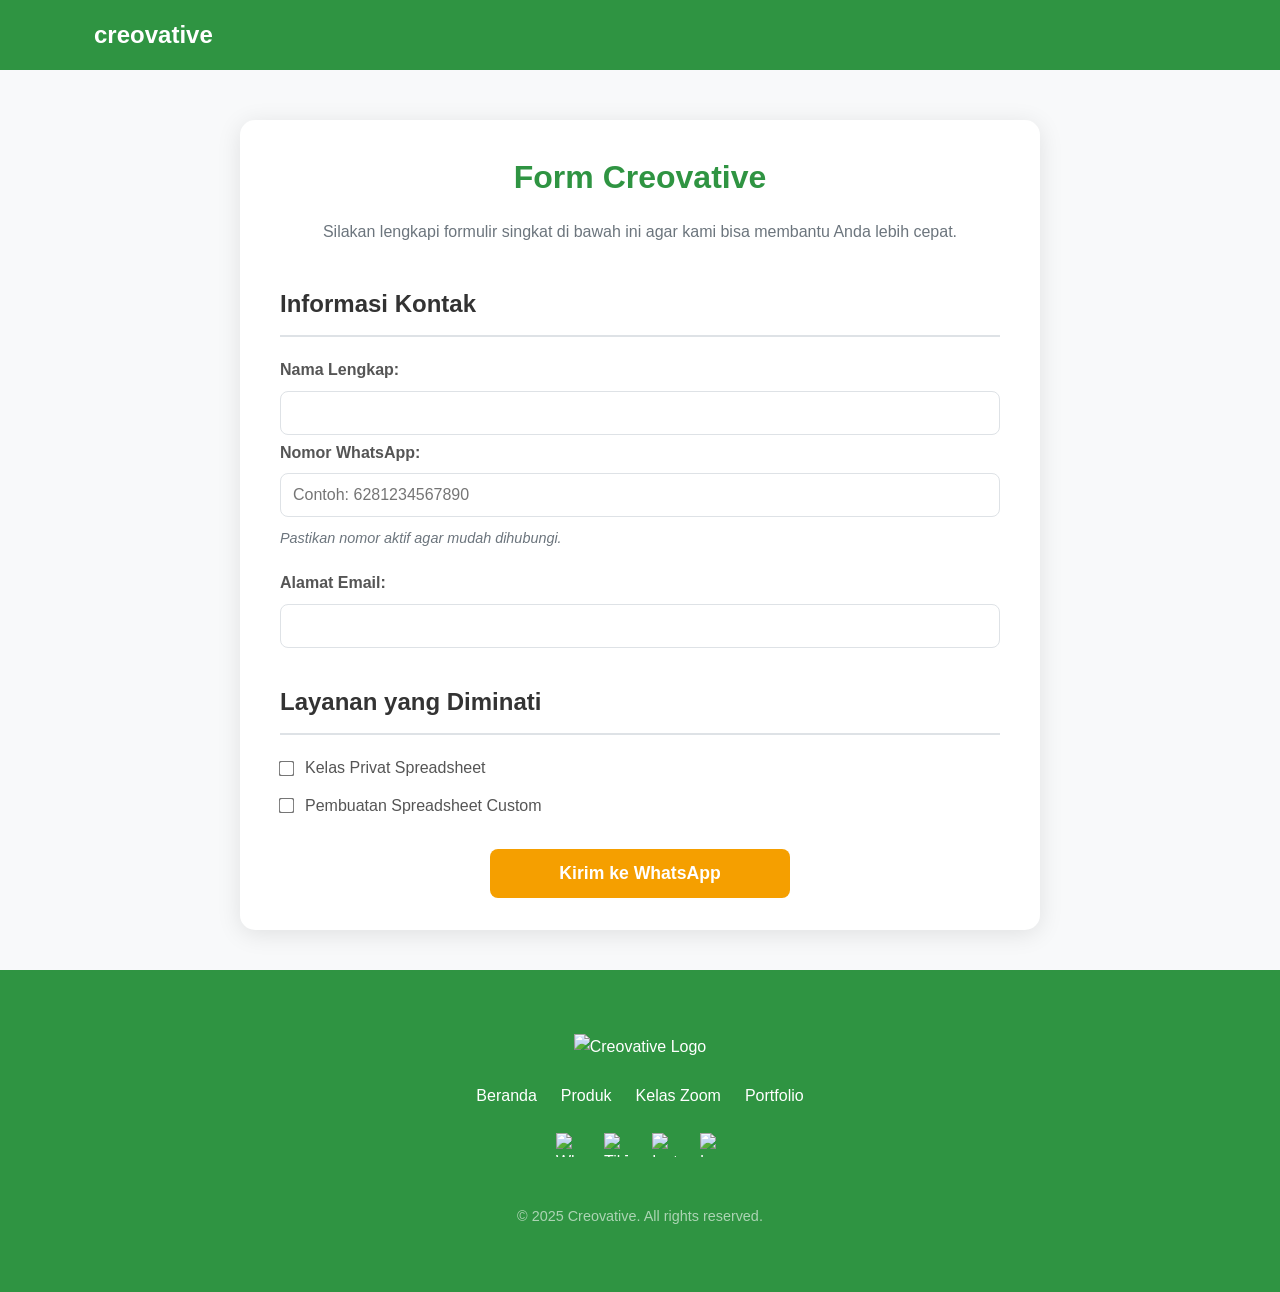
==== commit f78d218a: "Update index.html" ====
--- a/form-customer/index.html
+++ b/form-customer/index.html
@@ -4,14 +4,14 @@
     <meta charset="UTF-8">
     <meta name="viewport" content="width=device-width, initial-scale=1.0, user-scalable=no, maximum-scale=1.0, minimum-scale=1.0">
     
-    <title>Form Custom Spreadsheet - Creovative</title>
-    <meta name="description" content="Lebih Produktif Bersama Creovative">
+    <title>Form Creovative</title>
+    <meta name="description" content="Smart Solutions, Shared Growth">
     <meta name="theme-color" content="#2f9442">
     <meta name="apple-mobile-web-app-status-bar-style" content="black-translucent">
 
     <link rel="icon" type="image/webp" href="https://raw.githubusercontent.com/creovative/creovative.github.io/refs/heads/main/img/creovative-logo2.webp">
     <link rel="apple-touch-icon" href="https://raw.githubusercontent.com/creovative/creovative.github.io/refs/heads/main/img/creovative-logo2.webp">
-    <meta property="og:title" content="Form Custom Spreadsheet - Creovative">
+    <meta property="og:title" content="Form Creovative">
     <meta property="og:description" content="Kelola Bisnis, keuangan pribadi, atau kebiasaan harian lebih cepat dan rapi tanpa ribet.">
     <meta property="og:image" content="https://raw.githubusercontent.com/creovative/creovative.github.io/refs/heads/main/img/creovative-logo2.webp">
     <meta property="og:url" content="https://creovative.art/">
@@ -192,7 +192,7 @@
     </header>
 
     <div class="container">
-        <h1>Form Custom Spreadsheet</h1>
+        <h1>Form Creovative</h1>
         <p class="form-intro">Silakan lengkapi formulir singkat di bawah ini agar kami bisa membantu Anda lebih cepat.</p>
 
         <form id="creovativeForm" novalidate>
@@ -349,3 +349,4 @@
     </script>
 </body>
 </html>
+
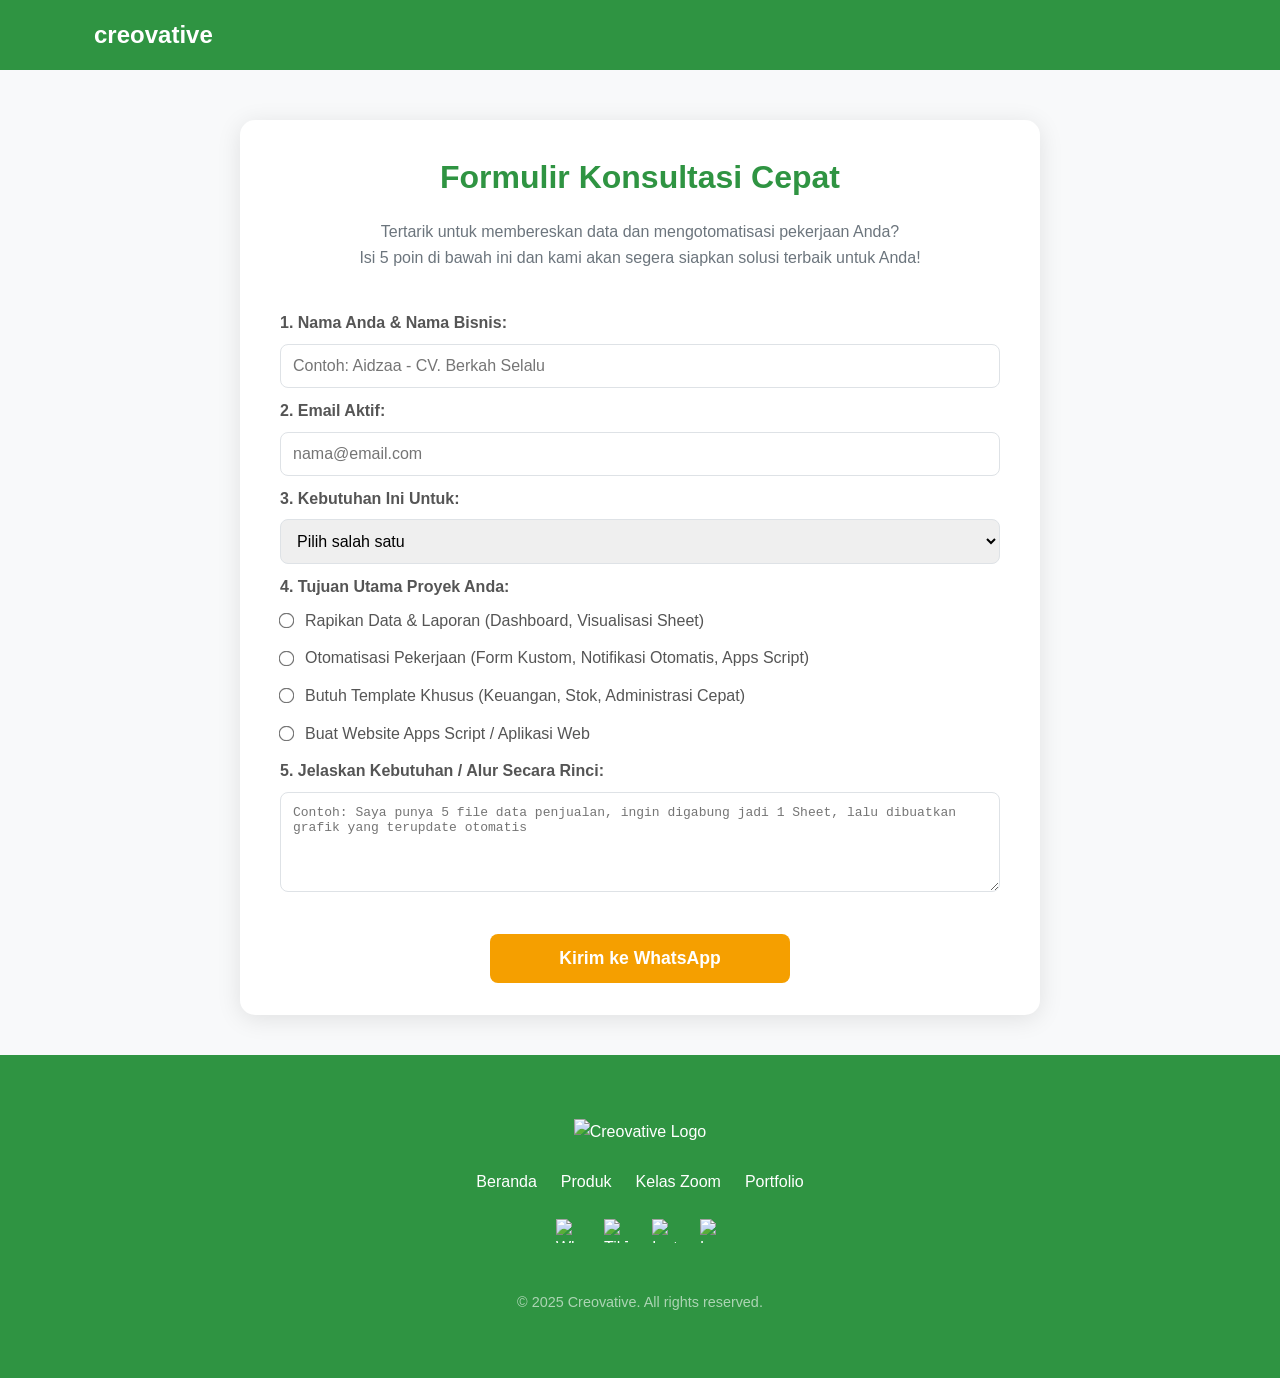
==== commit 0919b6a0: "Update index.html" ====
--- a/form-customer/index.html
+++ b/form-customer/index.html
@@ -1,352 +1,207 @@
 <!DOCTYPE html>
 <html lang="id">
 <head>
-    <meta charset="UTF-8">
-    <meta name="viewport" content="width=device-width, initial-scale=1.0, user-scalable=no, maximum-scale=1.0, minimum-scale=1.0">
-    
-    <title>Form Creovative</title>
-    <meta name="description" content="Smart Solutions, Shared Growth">
-    <meta name="theme-color" content="#2f9442">
-    <meta name="apple-mobile-web-app-status-bar-style" content="black-translucent">
-
-    <link rel="icon" type="image/webp" href="https://raw.githubusercontent.com/creovative/creovative.github.io/refs/heads/main/img/creovative-logo2.webp">
-    <link rel="apple-touch-icon" href="https://raw.githubusercontent.com/creovative/creovative.github.io/refs/heads/main/img/creovative-logo2.webp">
-    <meta property="og:title" content="Form Creovative">
-    <meta property="og:description" content="Kelola Bisnis, keuangan pribadi, atau kebiasaan harian lebih cepat dan rapi tanpa ribet.">
-    <meta property="og:image" content="https://raw.githubusercontent.com/creovative/creovative.github.io/refs/heads/main/img/creovative-logo2.webp">
-    <meta property="og:url" content="https://creovative.art/">
-    <meta property="og:type" content="website">
-    <meta property="og:site_name" content="Creovative">
-    
-    <style>
-        :root {
-            --green-dark: #2f9442;
-            --orange-accent: #f59f00;
-            --text-dark: #333;
-            --text-light: #6c757d;
-            --border-color: #dee2e6;
-            --white: #fff;
-            --bg-light-grey: #f8f9fa;
-        }
-
-        * { margin: 0; padding: 0; box-sizing: border-box; }
-        html { scroll-behavior: smooth; }
-        body {
-            font-family: -apple-system, BlinkMacSystemFont, "Segoe UI", Roboto, "Helvetica Neue", Arial, sans-serif;
-            line-height: 1.6;
-            background-color: var(--bg-light-grey);
-            color: var(--text-dark);
-            min-height: 100vh;
-            display: flex;
-            flex-direction: column;
-            overflow-x: hidden;
-        }
-
-        .container {
-            max-width: 800px;
-            margin: 120px auto 40px auto;
-            background: var(--white);
-            padding: 2rem 2.5rem;
-            box-shadow: 0 4px 25px rgba(0, 0, 0, 0.1);
-            border-radius: 15px;
-            width: 90%;
-            flex-grow: 1;
-        }
-
-        /* --- HEADER --- */
-        header { background: var(--green-dark); color: var(--white); padding: 1rem 0; position: fixed; width: 100%; top: 0; z-index: 1000; }
-        header .container-header { max-width: 1140px; margin: 0 auto; padding: 0 1.5rem; display: flex; justify-content: space-between; align-items: center; }
-        .brand { font-size: 1.5rem; font-weight: 700; color: var(--white); text-decoration: none; }
-        
-        /* --- FORM STYLES --- */
-        h1 {
-            color: var(--green-dark);
-            text-align: center;
-            margin-bottom: 1rem;
-            font-size: 2em;
-        }
-        .form-intro {
-            text-align: center;
-            color: var(--text-light);
-            margin-bottom: 2.5rem;
-        }
-        h2 {
-            color: var(--text-dark);
-            border-bottom: 2px solid var(--border-color);
-            padding-bottom: 12px;
-            margin-top: 30px;
-            margin-bottom: 20px;
-            font-size: 1.5em;
-        }
-        .section { margin-bottom: 30px; }
-        .section.hidden { display: none; }
-
-        label {
-            display: block;
-            margin-bottom: 8px;
-            font-weight: bold;
-            color: #555;
-            font-size: 1em;
-        }
-
-        input[type="text"],
-        input[type="email"],
-        input[type="tel"],
-        textarea {
-            width: 100%;
-            padding: 12px;
-            margin-bottom: 5px;
-            border: 1px solid var(--border-color);
-            border-radius: 8px;
-            box-sizing: border-box;
-            font-size: 1em;
-            transition: border-color 0.3s ease, box-shadow 0.3s ease;
-        }
-        input[type="text"]:focus,
-        input[type="email"]:focus,
-        input[type="tel"]:focus,
-        textarea:focus {
-            border-color: var(--green-dark);
-            box-shadow: 0 0 8px rgba(47, 148, 66, 0.2);
-            outline: none;
-        }
-        
-        .checkbox-group label {
-            display: flex;
-            align-items: center;
-            font-weight: normal;
-            margin-bottom: 12px;
-            font-size: 1em;
-            cursor: pointer;
-        }
-        input[type="checkbox"] {
-            margin-right: 12px;
-            transform: scale(1.2);
-            accent-color: var(--green-dark);
-        }
-        textarea { resize: vertical; min-height: 100px; }
-        .note { font-size: 0.9em; color: var(--text-light); margin-top: 5px; margin-bottom: 20px; }
-        .error-message { color: #e74c3c; font-size: 0.85em; margin-top: 5px; margin-bottom: 15px; display: none; }
-        
-        .btn-orange {
-            display: block;
-            width: 100%;
-            max-width: 300px;
-            margin: 25px auto 0 auto;
-            background: var(--orange-accent);
-            color: var(--white);
-            padding: 14px 28px;
-            border-radius: 8px;
-            text-decoration: none;
-            font-weight: bold;
-            font-size: 1.1em;
-            text-align: center;
-            transition: all 0.3s ease;
-            border: none;
-            cursor: pointer;
-        }
-        .btn-orange:hover { opacity: 0.9; transform: translateY(-2px); }
-
-        /* --- FOOTER --- */
-        /* REVISI: Footer dirapikan */
-        footer { background: var(--green-dark); color: var(--white); padding: 4rem 1rem; margin-top: auto; }
-        footer .container {
-            display: flex;
-            flex-direction: column;
-            align-items: center;
-            gap: 1.5rem;
-            max-width: 1140px;
-            margin: 0 auto;
-            padding: 0;
-            background: none;
-            box-shadow: none;
-            border-radius: 0;
-        }
-        .footer-logo { max-width: 150px; }
-        .footer-nav { list-style: none; display: flex; justify-content: center; gap: 1.5rem; flex-wrap: wrap; padding: 0; }
-        .footer-nav a { color: var(--white); text-decoration: none; transition: opacity 0.3s ease; }
-        .footer-nav a:hover { opacity: 0.8; }
-        .social-links { display: flex; justify-content: center; align-items: center; gap: 1.5rem; flex-wrap: wrap; }
-        .social-link { display: flex; align-items: center; gap: 0.5rem; text-decoration: none; color: var(--white); transition: opacity 0.3s ease; }
-        .social-link:hover { opacity: 0.8; }
-        .social-icon { width: 24px; height: 24px; }
-        .copyright { margin-top: 1.5rem; font-size: 0.9rem; opacity: 0.6; }
-
-        /* --- RESPONSIVE STYLES --- */
-        @media (max-width: 768px) {
-            .container {
-                width: 95%;
-                margin: 90px auto 30px auto;
-                padding: 1.5rem;
-            }
-            h1 { font-size: 1.8em; }
-            h2 { font-size: 1.4em; }
-        }
-    </style>
+  <meta charset="UTF-8">
+  <meta name="viewport" content="width=device-width, initial-scale=1.0, user-scalable=no, maximum-scale=1.0, minimum-scale=1.0">
+  <title>Formulir Konsultasi Cepat | Creovative</title>
+  <meta name="description" content="Smart Solutions, Shared Growth">
+  <meta name="theme-color" content="#2f9442">
+  <meta name="apple-mobile-web-app-status-bar-style" content="black-translucent">
+
+  <link rel="icon" type="image/webp" href="https://raw.githubusercontent.com/creovative/creovative.github.io/refs/heads/main/img/creovative-logo2.webp">
+  <link rel="apple-touch-icon" href="https://raw.githubusercontent.com/creovative/creovative.github.io/refs/heads/main/img/creovative-logo2.webp">
+  <meta property="og:title" content="Form Creovative">
+  <meta property="og:description" content="Kelola Bisnis, keuangan pribadi, atau kebiasaan harian lebih cepat dan rapi tanpa ribet.">
+  <meta property="og:image" content="https://raw.githubusercontent.com/creovative/creovative.github.io/refs/heads/main/img/creovative-logo2.webp">
+  <meta property="og:url" content="https://creovative.art/">
+  <meta property="og:type" content="website">
+  <meta property="og:site_name" content="Creovative">
+
+  <style>
+    :root {
+      --green-dark: #2f9442;
+      --orange-accent: #f59f00;
+      --text-dark: #333;
+      --text-light: #6c757d;
+      --border-color: #dee2e6;
+      --white: #fff;
+      --bg-light-grey: #f8f9fa;
+    }
+    * {margin:0;padding:0;box-sizing:border-box;}
+    html {scroll-behavior:smooth;}
+    body {
+      font-family:-apple-system,BlinkMacSystemFont,"Segoe UI",Roboto,"Helvetica Neue",Arial,sans-serif;
+      line-height:1.6;
+      background-color:var(--bg-light-grey);
+      color:var(--text-dark);
+      min-height:100vh;
+      display:flex;
+      flex-direction:column;
+      overflow-x:hidden;
+    }
+    .container {
+      max-width:800px;
+      margin:120px auto 40px auto;
+      background:var(--white);
+      padding:2rem 2.5rem;
+      box-shadow:0 4px 25px rgba(0,0,0,0.1);
+      border-radius:15px;
+      width:90%;
+      flex-grow:1;
+    }
+    header {background:var(--green-dark);color:var(--white);padding:1rem 0;position:fixed;width:100%;top:0;z-index:1000;}
+    header .container-header {max-width:1140px;margin:0 auto;padding:0 1.5rem;display:flex;justify-content:space-between;align-items:center;}
+    .brand {font-size:1.5rem;font-weight:700;color:var(--white);text-decoration:none;}
+    h1 {color:var(--green-dark);text-align:center;margin-bottom:1rem;font-size:2em;}
+    .form-intro {text-align:center;color:var(--text-light);margin-bottom:2.5rem;}
+    label {display:block;margin-bottom:8px;font-weight:bold;color:#555;font-size:1em;}
+    input[type="text"],input[type="email"],select,textarea {
+      width:100%;
+      padding:12px;
+      margin-bottom:10px;
+      border:1px solid var(--border-color);
+      border-radius:8px;
+      font-size:1em;
+      transition:border-color .3s ease,box-shadow .3s ease;
+    }
+    input:focus,textarea:focus,select:focus {
+      border-color:var(--green-dark);
+      box-shadow:0 0 8px rgba(47,148,66,.2);
+      outline:none;
+    }
+    textarea {resize:vertical;min-height:100px;}
+    .radio-group label {display:flex;align-items:center;font-weight:normal;margin-bottom:12px;font-size:1em;cursor:pointer;}
+    input[type="radio"] {margin-right:12px;transform:scale(1.2);accent-color:var(--green-dark);}
+    .btn-orange {
+      display:block;width:100%;max-width:300px;margin:25px auto 0 auto;
+      background:var(--orange-accent);color:var(--white);padding:14px 28px;border-radius:8px;
+      text-decoration:none;font-weight:bold;font-size:1.1em;text-align:center;transition:all .3s ease;
+      border:none;cursor:pointer;
+    }
+    .btn-orange:hover {opacity:.9;transform:translateY(-2px);}
+    footer {background:var(--green-dark);color:var(--white);padding:4rem 1rem;margin-top:auto;}
+    footer .container {display:flex;flex-direction:column;align-items:center;gap:1.5rem;max-width:1140px;margin:0 auto;padding:0;background:none;box-shadow:none;border-radius:0;}
+    .footer-logo {max-width:150px;}
+    .footer-nav {list-style:none;display:flex;justify-content:center;gap:1.5rem;flex-wrap:wrap;padding:0;}
+    .footer-nav a {color:var(--white);text-decoration:none;transition:opacity .3s ease;}
+    .footer-nav a:hover {opacity:.8;}
+    .social-links {display:flex;justify-content:center;align-items:center;gap:1.5rem;flex-wrap:wrap;}
+    .social-link {display:flex;align-items:center;gap:.5rem;text-decoration:none;color:var(--white);transition:opacity .3s ease;}
+    .social-link:hover {opacity:.8;}
+    .social-icon {width:24px;height:24px;}
+    .copyright {margin-top:1.5rem;font-size:.9rem;opacity:.6;}
+    @media (max-width:768px){.container{width:95%;margin:90px auto 30px auto;padding:1.5rem;}h1{font-size:1.8em;}}
+  </style>
 </head>
 <body>
-    <header>
-        <div class="container-header">
-            <a href="https://creovative.github.io/" class="brand">creovative</a>
+  <header>
+    <div class="container-header">
+      <a href="https://creovative.github.io/" class="brand">creovative</a>
+    </div>
+  </header>
+
+  <div class="container">
+    <h1>Formulir Konsultasi Cepat</h1>
+    <p class="form-intro">
+      Tertarik untuk membereskan data dan mengotomatisasi pekerjaan Anda?<br>
+      Isi 5 poin di bawah ini dan kami akan segera siapkan solusi terbaik untuk Anda!
+    </p>
+
+    <form id="creovativeForm" novalidate>
+      <div class="section">
+        <label for="nama">1. Nama Anda & Nama Bisnis:</label>
+        <input type="text" id="nama" name="nama" placeholder="Contoh: Aidzaa - CV. Berkah Selalu" required>
+      </div>
+
+      <div class="section">
+        <label for="email">2. Email Aktif:</label>
+        <input type="email" id="email" name="email" placeholder="nama@email.com" required>
+      </div>
+
+      <div class="section">
+        <label for="jenis">3. Kebutuhan Ini Untuk:</label>
+        <select id="jenis" name="jenis" required>
+          <option value="" disabled selected>Pilih salah satu</option>
+          <option value="Bisnis">Bisnis</option>
+          <option value="Pribadi">Pribadi</option>
+        </select>
+      </div>
+
+      <div class="section">
+        <label>4. Tujuan Utama Proyek Anda:</label>
+        <div class="radio-group">
+          <label><input type="radio" name="tujuan" value="Rapikan Data & Laporan"> Rapikan Data & Laporan (Dashboard, Visualisasi Sheet)</label>
+          <label><input type="radio" name="tujuan" value="Otomatisasi Pekerjaan"> Otomatisasi Pekerjaan (Form Kustom, Notifikasi Otomatis, Apps Script)</label>
+          <label><input type="radio" name="tujuan" value="Butuh Template Khusus"> Butuh Template Khusus (Keuangan, Stok, Administrasi Cepat)</label>
+          <label><input type="radio" name="tujuan" value="Buat Website / Aplikasi Web"> Buat Website Apps Script / Aplikasi Web</label>
         </div>
-    </header>
-
+      </div>
+
+      <div class="section">
+        <label for="kebutuhan">5. Jelaskan Kebutuhan / Alur Secara Rinci:</label>
+        <textarea id="kebutuhan" name="kebutuhan" placeholder="Contoh: Saya punya 5 file data penjualan, ingin digabung jadi 1 Sheet, lalu dibuatkan grafik yang terupdate otomatis" required></textarea>
+      </div>
+
+      <button type="button" class="btn-orange" id="sendWhatsapp">Kirim ke WhatsApp</button>
+    </form>
+  </div>
+
+  <footer id="kontak">
     <div class="container">
-        <h1>Form Creovative</h1>
-        <p class="form-intro">Silakan lengkapi formulir singkat di bawah ini agar kami bisa membantu Anda lebih cepat.</p>
-
-        <form id="creovativeForm" novalidate>
-            <div class="section">
-                <h2>Informasi Kontak</h2>
-                <div>
-                    <label for="nama">Nama Lengkap:</label>
-                    <input type="text" id="nama" name="nama" required>
-                    <div class="error-message" id="namaError">Nama lengkap wajib diisi.</div>
-                </div>
-                <div>
-                    <label for="whatsapp">Nomor WhatsApp:</label>
-                    <input type="tel" id="whatsapp" name="whatsapp" placeholder="Contoh: 6281234567890" required>
-                    <div class="error-message" id="whatsappError">Nomor WhatsApp wajib diisi.</div>
-                    <p class="note"><em>Pastikan nomor aktif agar mudah dihubungi.</em></p>
-                </div>
-                <div>
-                    <label for="email">Alamat Email:</label>
-                    <input type="email" id="email" name="email" required>
-                    <div class="error-message" id="emailError">Alamat email wajib diisi dan format harus benar.</div>
-                </div>
-            </div>
-
-            <div class="section">
-                <h2>Layanan yang Diminati</h2>
-                <div class="checkbox-group" id="layananCheckboxes">
-                    <label><input type="checkbox" name="layanan" value="Kelas Privat Spreadsheet" id="checkboxPrivat"> Kelas Privat Spreadsheet</label>
-                    <label><input type="checkbox" name="layanan" value="Pembuatan Spreadsheet Custom" id="checkboxCustom"> Pembuatan Spreadsheet Custom</label>
-                </div>
-                <div class="error-message" id="layananError">Mohon pilih setidaknya satu layanan.</div>
-            </div>
-
-            <div class="section hidden" id="kebutuhanSection">
-                <h2>Ceritakan Kebutuhan Anda</h2>
-                <div>
-                    <label for="kebutuhan_detail">Jelaskan singkat kebutuhan Anda:</label>
-                    <textarea id="kebutuhan_detail" name="kebutuhan_detail" placeholder="Contoh: Saya ingin belajar membuat dashboard data penjualan dengan PivotTable dan grafik. Atau: Saya butuh spreadsheet untuk melacak inventaris toko online saya." required></textarea>
-                    <div class="error-message" id="kebutuhanDetailError">Penjelasan kebutuhan wajib diisi.</div>
-                </div>
-            </div>
-            
-            <button type="button" class="btn-orange" id="sendWhatsapp">Kirim ke WhatsApp</button>
-        </form>
+      <img src="https://raw.githubusercontent.com/creovative/creovative.github.io/refs/heads/main/img/creo-land.webp" alt="Creovative Logo" class="footer-logo">
+      <ul class="footer-nav">
+        <li><a href="https://creovative.github.io/#beranda">Beranda</a></li>
+        <li><a href="https://creovative.github.io/#produk">Produk</a></li>
+        <li><a href="https://creovative.github.io/#produk">Kelas Zoom</a></li>
+        <li><a href="https://creovative.github.io/#portfolio">Portfolio</a></li>
+      </ul>
+      <div class="social-links">
+        <a href="https://wa.me/62881080606200?text=hai%20kak%20saya%20mau%20konsultasi%20spreadsheet" target="_blank" class="social-link">
+          <img src="https://raw.githubusercontent.com/creovative/creovative.github.io/refs/heads/main/img/logo-wa.webp" alt="WhatsApp" class="social-icon">
+        </a>
+        <a href="https://www.tiktok.com/@creovativee" target="_blank" class="social-link">
+          <img src="https://raw.githubusercontent.com/creovative/creovative.github.io/refs/heads/main/img/logo-tiktok.webp" alt="TikTok" class="social-icon">
+        </a>
+        <a href="https://www.instagram.com/creovative_/" target="_blank" class="social-link">
+          <img src="https://raw.githubusercontent.com/creovative/creovative.github.io/refs/heads/main/img/logo-ig.webp" alt="Instagram" class="social-icon">
+        </a>
+        <a href="https://lynk.id/creovative" target="_blank" class="social-link">
+          <img src="https://raw.githubusercontent.com/creovative/creovative.github.io/refs/heads/main/img/logo-lynk.webp" alt="Lynk.id" class="social-icon">
+        </a>
+      </div>
+      <div class="copyright">&copy; 2025 Creovative. All rights reserved.</div>
     </div>
-
-    <footer id="kontak">
-        <div class="container">
-            <img src="https://raw.githubusercontent.com/creovative/creovative.github.io/refs/heads/main/img/creo-land.webp" alt="Creovative Logo" class="footer-logo">
-            <ul class="footer-nav">
-                <li><a href="https://creovative.github.io/#beranda">Beranda</a></li>
-                <li><a href="https://creovative.github.io/#produk">Produk</a></li>
-                <li><a href="https://creovative.github.io/#produk">Kelas Zoom</a></li>
-                <li><a href="https://creovative.github.io/#portfolio">Portfolio</a></li>
-            </ul>
-            <div class="social-links">
-                <a href="https://wa.me/62881080606200?text=hai%20kak%20saya%20mau%20konsultasi%20spreadsheet" target="_blank" class="social-link">
-                    <img src="https://raw.githubusercontent.com/creovative/creovative.github.io/refs/heads/main/img/logo-wa.webp" alt="WhatsApp" class="social-icon">
-                </a>
-                <a href="https://www.tiktok.com/@creovativee" target="_blank" class="social-link">
-                    <img src="https://raw.githubusercontent.com/creovative/creovative.github.io/refs/heads/main/img/logo-tiktok.webp" alt="TikTok" class="social-icon">
-                </a>
-                <a href="https://www.instagram.com/creovative_/" target="_blank" class="social-link">
-                    <img src="https://raw.githubusercontent.com/creovative/creovative.github.io/refs/heads/main/img/logo-ig.webp" alt="Instagram" class="social-icon">
-                </a>
-                <a href="https://lynk.id/creovative" target="_blank" class="social-link">
-                    <img src="https://raw.githubusercontent.com/creovative/creovative.github.io/refs/heads/main/img/logo-lynk.webp" alt="Lynk.id" class="social-icon">
-                </a>
-            </div>
-            <div class="copyright">&copy; 2025 Creovative. All rights reserved.</div>
-        </div>
-    </footer>
-
-    <script>
-        document.addEventListener('DOMContentLoaded', function() {
-            const form = document.getElementById('creovativeForm');
-            const checkboxPrivat = document.getElementById('checkboxPrivat');
-            const checkboxCustom = document.getElementById('checkboxCustom');
-            const kebutuhanSection = document.getElementById('kebutuhanSection');
-            const whatsappButton = document.getElementById('sendWhatsapp');
-
-            function toggleKebutuhanSection() {
-                if (checkboxPrivat.checked || checkboxCustom.checked) {
-                    kebutuhanSection.classList.remove('hidden');
-                    document.getElementById('kebutuhan_detail').setAttribute('required', 'required');
-                } else {
-                    kebutuhanSection.classList.add('hidden');
-                    document.getElementById('kebutuhan_detail').removeAttribute('required');
-                }
-            }
-
-            checkboxPrivat.addEventListener('change', toggleKebutuhanSection);
-            checkboxCustom.addEventListener('change', toggleKebutuhanSection);
-
-            whatsappButton.addEventListener('click', function(event) {
-                event.preventDefault();
-                let formIsValid = true;
-                
-                // --- Validasi Input ---
-                const inputsToValidate = ['nama', 'whatsapp', 'email'];
-                inputsToValidate.forEach(id => {
-                    const input = document.getElementById(id);
-                    const errorElement = document.getElementById(id + 'Error');
-                    if (input.value.trim() === '' || (input.type === 'email' && !input.checkValidity())) {
-                        errorElement.style.display = 'block';
-                        formIsValid = false;
-                    } else {
-                        errorElement.style.display = 'none';
-                    }
-                });
-
-                // --- Validasi Checkbox ---
-                const layananError = document.getElementById('layananError');
-                if (!checkboxPrivat.checked && !checkboxCustom.checked) {
-                    layananError.style.display = 'block';
-                    formIsValid = false;
-                } else {
-                    layananError.style.display = 'none';
-                }
-
-                // --- Validasi Textarea jika terlihat ---
-                const kebutuhanDetail = document.getElementById('kebutuhan_detail');
-                const kebutuhanError = document.getElementById('kebutuhanDetailError');
-                if (!kebutuhanSection.classList.contains('hidden') && kebutuhanDetail.value.trim() === '') {
-                    kebutuhanError.style.display = 'block';
-                    formIsValid = false;
-                } else {
-                    kebutuhanError.style.display = 'none';
-                }
-
-                if (!formIsValid) return;
-
-                // --- Buat Pesan WhatsApp ---
-                let message = 'Halo Creovative! Saya sudah mengisi form konsultasi custom sheet. Berikut ringkasan data saya:\n\n';
-                message += '*Nama:* ' + document.getElementById('nama').value + '\n';
-                message += '*WhatsApp:* ' + document.getElementById('whatsapp').value + '\n';
-                message += '*Email:* ' + document.getElementById('email').value + '\n\n';
-
-                const layanan = [];
-                if (checkboxPrivat.checked) layanan.push('Kelas Privat Spreadsheet');
-                if (checkboxCustom.checked) layanan.push('Pembuatan Spreadsheet Custom');
-                message += '*Layanan Diminati:*\n' + layanan.join(', ') + '\n\n';
-
-                if (!kebutuhanSection.classList.contains('hidden')) {
-                    message += '*Kebutuhan Saya:*\n' + kebutuhanDetail.value + '\n\n';
-                }
-
-                message += 'Mohon tindak lanjutnya yaa, terimakasih!';
-                
-                const whatsappNumber = '62881080606200';
-                const whatsappUrl = `https://wa.me/${whatsappNumber}?text=${encodeURIComponent(message)}`;
-                window.open(whatsappUrl, '_blank');
-            });
-        });
-    </script>
+  </footer>
+
+  <script>
+    document.getElementById('sendWhatsapp').addEventListener('click', function() {
+      const nama = document.getElementById('nama').value.trim();
+      const email = document.getElementById('email').value.trim();
+      const jenis = document.getElementById('jenis').value;
+      const tujuan = document.querySelector('input[name="tujuan"]:checked');
+      const kebutuhan = document.getElementById('kebutuhan').value.trim();
+
+      if (!nama || !email || !jenis || !tujuan || !kebutuhan) {
+        alert('Mohon lengkapi semua kolom sebelum mengirim.');
+        return;
+      }
+
+      const message = `Halo Creovative! Saya ingin konsultasi cepat.
+
+*Nama & Bisnis:* ${nama}
+*Email:* ${email}
+*Kebutuhan Untuk:* ${jenis}
+*Tujuan Proyek:* ${tujuan.value}
+
+*Deskripsi Kebutuhan:*
+${kebutuhan}
+
+Terima kasih! Saya menunggu analisis dan tindak lanjut dari tim Creovative.`;
+
+      const whatsappNumber = '62881080606200';
+      const whatsappUrl = `https://wa.me/${whatsappNumber}?text=${encodeURIComponent(message)}`;
+      window.open(whatsappUrl, '_blank');
+    });
+  </script>
 </body>
 </html>
-
